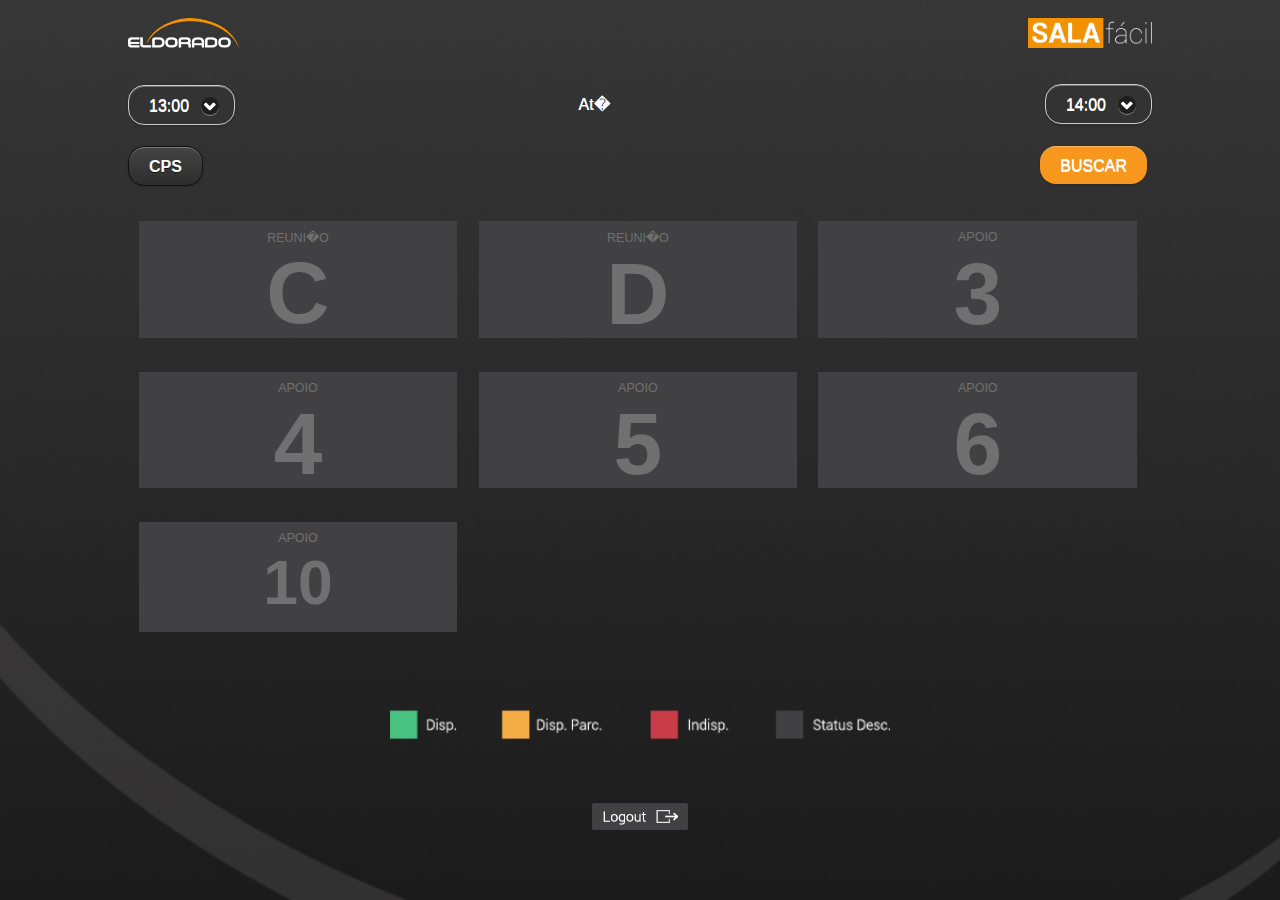
==== src/client/GetARoom.html @ a233a3a5 "initial commit" ====
<!DOCTYPE html> 
<html> 
	<head>
	
	<title>Sala Facil</title> 
	<script src="cordova-2.9.0.js"></script>

	<link rel="stylesheet"  href="css/jquery.mobile-1.3.2.min.css" />

	<link rel="stylesheet"  href="css/app.css" />

    <script src="js/jquery-1.9.1.min.js"></script>
    <script src="js/jquery.mobile-1.3.2.js"></script>

    <script src="js/app.js"></script>
	
    <meta http-equiv="Access-Control-Allow-Origin" content="*">
</head> 

<body> 
    <div class="ui-loader-background"></div>
    <div id="cidade"></div>
    <div id="horaIni"></div>
    <div id="horaFim"></div>

	<!-- BUSCAR SALAS -->

    <div data-role="page" id="SalasCampinas" class="type-interior">
	
	<div class="header">
		<br>
        <div>
            <img src="css/images/eldorado.png" alt="Eldorado"
            style="text-align:left;float:left;height:30px;">
            <img class="escritoSalaFacil" src="css/images/salafacil.png" alt="Eldorado"
            style="text-align:right;float:right;height:30px;">
        </div>
    
        <div class="clear"></div>
		<br>
		<br>
		
	<div>	
	
	<div class="ui-grid-e">

        <div id="boxHorarioInicio" class="ui-block-a">
            <div data-role="fieldcontain">
                <div class="left">
                    <select name="select-choice-1" id="HorarioInicioCPS"> 
<option value="08:00">08:00</option><option value="08:15">08:15</option><option value="08:30">08:30</option><option value="08:45">08:45</option>
<option value="09:00">09:00</option><option value="09:15">09:15</option><option value="09:30">09:30</option><option value="09:45">09:45</option>
<option value="10:00">10:00</option><option value="10:15">10:15</option><option value="10:30">10:30</option><option value="10:45">10:45</option>
<option value="11:00">11:00</option><option value="11:15">11:15</option><option value="11:30">11:30</option><option value="11:45">11:45</option>
<option value="12:00">12:00</option><option value="12:15">12:15</option><option value="12:30">12:30</option><option value="12:45">12:45</option>
<option value="13:00">13:00</option><option value="13:15">13:15</option><option value="13:30">13:30</option><option value="13:45">13:45</option>
<option value="14:00">14:00</option><option value="14:15">14:15</option><option value="14:30">14:30</option><option value="14:45">14:45</option>
<option value="15:00">15:00</option><option value="15:15">15:15</option><option value="15:30">15:30</option><option value="15:45">15:45</option>
<option value="16:00">16:00</option><option value="16:15">16:15</option><option value="16:30">16:30</option><option value="16:45">16:45</option>
<option value="17:00">17:00</option><option value="17:15">17:15</option><option value="17:30">17:30</option><option value="17:45">17:45</option>
<option value="18:00">18:00</option><option value="18:15">18:15</option><option value="18:30">18:30</option><option value="18:45">18:45</option>
                    </select>                    
                </div>
            </div>
        </div>

        <div id="boxHorarioFinal" class="ui-block-b">
            <div data-role="fieldcontain">
                <div class="label-time"> 
                    <span>At� </span>
                </div>
                <div class="right">
                    <select name="select-choice-1" id="HorarioFinalCPS"> 
<option value="08:00">08:00</option><option value="08:15">08:15</option><option value="08:30">08:30</option><option value="08:45">08:45</option>
<option value="09:00">09:00</option><option value="09:15">09:15</option><option value="09:30">09:30</option><option value="09:45">09:45</option>
<option value="10:00">10:00</option><option value="10:15">10:15</option><option value="10:30">10:30</option><option value="10:45">10:45</option>
<option value="11:00">11:00</option><option value="11:15">11:15</option><option value="11:30">11:30</option><option value="11:45">11:45</option>
<option value="12:00">12:00</option><option value="12:15">12:15</option><option value="12:30">12:30</option><option value="12:45">12:45</option>
<option value="13:00">13:00</option><option value="13:15">13:15</option><option value="13:30">13:30</option><option value="13:45">13:45</option>
<option value="14:00">14:00</option><option value="14:15">14:15</option><option value="14:30">14:30</option><option value="14:45">14:45</option>
<option value="15:00">15:00</option><option value="15:15">15:15</option><option value="15:30">15:30</option><option value="15:45">15:45</option>
<option value="16:00">16:00</option><option value="16:15">16:15</option><option value="16:30">16:30</option><option value="16:45">16:45</option>
<option value="17:00">17:00</option><option value="17:15">17:15</option><option value="17:30">17:30</option><option value="17:45">17:45</option>
<option value="18:00">18:00</option><option value="18:15">18:15</option><option value="18:30">18:30</option><option value="18:45">18:45</option>
<option value="19:00">19:00</option><option value="19:15">19:15</option><option value="19:30">19:30</option><option value="19:45">19:45</option>
                    </select>                    
                </div>
            </div>
        </div>
        <div class="clear"></div>
        <br>
       
        <div class="ui-block-a">
            <div data-role="popup" id="popupMenuCPS" data-theme="a" data-position-to="window">
                    <ul data-role="listview" data-inset="true" style="min-width:210px;" data-theme="c">
                    <li data-role="divider" data-theme="a">Unidade</li>
                    <li><a href="#SalasCampinas" onclick="fechaCidades(this)">CPS</a></li>
                    <li><a href="#SalasBrasilia" onclick="fechaCidades(this)">BSB</a></li>
                    <li><a href="#SalasPortoAlegre" onclick="fechaCidades(this)">POA</a></li>
                </ul>
            </div>
            <div class="left boxCidade medium-button submit-button">
                <a id="boxCidadeCPS" href="#popupMenuCPS" data-theme="a" data-rel="popup" data-role="button" data-inline="true">CPS</a>
            </div>
        </div>
        
        <div class="ui-block-b">
            <div class="medium-button submit-button right">
                <button class="procurar" onclick="solicitaEstados()">BUSCAR</button>
            </div>
        </div>
        <div class="clear"></div>

    </div><!-- /grid-e -->

    <div class="clear"></div>
    <br>
		
    </div>
    </div>

			<div id="gradeCampinas" class="ui-grid-b">
                <div class="ui-block-a">
                    <div id="salaReuniaoC"  class="ui-bar ui-bar-e inativa">
                        <span class="espec">REUNI�O</span>
                        <div class="clear"></div>
                        <span class="letra">C</span>
                        <div id="estadosalaReuniaoC"></div>
                    </div>
                </div>
                <div class="ui-block-b">
                    <div id="salaReuniaoD"  class="ui-bar ui-bar-e inativa">
                        <span class="sala"><span class="espec">REUNI�O</span><br> <span class="letra">D</span></span>
                        <div id="estadosalaReuniaoD"></div>
                    </div>
                </div>
                <div class="ui-block-c">
                    <div id="salaApoio03"  class="ui-bar ui-bar-e inativa">
                        <span class="sala"><span class="espec">APOIO</span><br> <span class="letra">3</span></span>
                        <div id="estadosalaApoio03"></div>
                    </div>
                </div>
                <div class="ui-block-a">
                    <div id="salaApoio04" class="ui-bar ui-bar-e inativa" >
                        <span class="sala"><span class="espec">APOIO</span><br> <span class="letra">4</span></span>
                        <div id="estadosalaApoio04"></div>
                    </div>
                </div>
                <div class="ui-block-b">
                    <div id="salaApoio05" class="ui-bar ui-bar-e inativa" >
                        <span class="sala"><span class="espec">APOIO</span><br> <span class="letra">5</span></span>
                        <div id="estadosalaApoio05"></div>
                    </div>
                </div>
                <div class="ui-block-c">
                    <div id="salaApoio06" class="ui-bar ui-bar-e inativa" >
                        <span class="sala"><span class="espec">APOIO</span><br> <span class="letra">6</span></span>
                        <div id="estadosalaApoio06"></div>
                    </div>
                </div>
                <div class="ui-block-a">
                    <div id="salaApoio10" class="ui-bar ui-bar-e inativa"
                        style="height:110px">
                        <span class="sala"><span class="espec">APOIO</span><br>
                            <span class="letramenor">10</span></span>
                        <div class="clear"></div>
                        <div id="estadosalaApoio10"></div>
                    </div>
                </div>
            </div> <!-- div.gradecampinas -->
            <br>
            <br>
            <br>
            <div class="footer">
                <img src="css/images/status.png" alt="status"
                style="text-align:center;float:center;height: 100%;width: 100%;max-height: 50px;max-width: 500px;">
                <br>
                <br>
                <br>
                <br>
                <img class="sair"src="css/images/logout.png" alt="status"
                style="text-align:center;float:center;">
                <br>
            </div>
	</div>
	
	
	<div data-role="page" id="SalasBrasilia" class="type-interior">

	<div class="header">
		<br>
        <div>
            <img src="css/images/eldorado.png" alt="Eldorado"
            style="text-align:left;float:left;height:30px;">
            <img class="escritoSalaFacil" src="css/images/salafacil.png" alt="Eldorado"
            style="text-align:right;float:right;height:30px;">
        </div>
    
        <div class="clear"></div>
		
		<br>
		<br>

	<div>	
	
	<div class="ui-grid-e">
    
        <div id="boxHorarioInicio" class="ui-block-a">
            <div data-role="fieldcontain">
                <div class="left">
                    <select name="select-choice-1" id="HorarioInicioBSB"> 
<option value="08:00">08:00</option><option value="08:15">08:15</option><option value="08:30">08:30</option><option value="08:45">08:45</option>
<option value="09:00">09:00</option><option value="09:15">09:15</option><option value="09:30">09:30</option><option value="09:45">09:45</option>
<option value="10:00">10:00</option><option value="10:15">10:15</option><option value="10:30">10:30</option><option value="10:45">10:45</option>
<option value="11:00">11:00</option><option value="11:15">11:15</option><option value="11:30">11:30</option><option value="11:45">11:45</option>
<option value="12:00">12:00</option><option value="12:15">12:15</option><option value="12:30">12:30</option><option value="12:45">12:45</option>
<option value="13:00">13:00</option><option value="13:15">13:15</option><option value="13:30">13:30</option><option value="13:45">13:45</option>
<option value="14:00">14:00</option><option value="14:15">14:15</option><option value="14:30">14:30</option><option value="14:45">14:45</option>
<option value="15:00">15:00</option><option value="15:15">15:15</option><option value="15:30">15:30</option><option value="15:45">15:45</option>
<option value="16:00">16:00</option><option value="16:15">16:15</option><option value="16:30">16:30</option><option value="16:45">16:45</option>
<option value="17:00">17:00</option><option value="17:15">17:15</option><option value="17:30">17:30</option><option value="17:45">17:45</option>
<option value="18:00">18:00</option><option value="18:15">18:15</option><option value="18:30">18:30</option><option value="18:45">18:45</option>
                    </select>                    
                </div>
            </div>
        </div>
        <div id="boxHorarioFinal" class="ui-block-b">
            <div data-role="fieldcontain">
                <div class="label-time" > 
                    <span>At�</span>
                </div>
                <div class="right">
                    <select name="select-choice-1" id="HorarioFinalBSB"> 
<option value="08:00">08:00</option><option value="08:15">08:15</option><option value="08:30">08:30</option><option value="08:45">08:45</option>
<option value="09:00">09:00</option><option value="09:15">09:15</option><option value="09:30">09:30</option><option value="09:45">09:45</option>
<option value="10:00">10:00</option><option value="10:15">10:15</option><option value="10:30">10:30</option><option value="10:45">10:45</option>
<option value="11:00">11:00</option><option value="11:15">11:15</option><option value="11:30">11:30</option><option value="11:45">11:45</option>
<option value="12:00">12:00</option><option value="12:15">12:15</option><option value="12:30">12:30</option><option value="12:45">12:45</option>
<option value="13:00">13:00</option><option value="13:15">13:15</option><option value="13:30">13:30</option><option value="13:45">13:45</option>
<option value="14:00">14:00</option><option value="14:15">14:15</option><option value="14:30">14:30</option><option value="14:45">14:45</option>
<option value="15:00">15:00</option><option value="15:15">15:15</option><option value="15:30">15:30</option><option value="15:45">15:45</option>
<option value="16:00">16:00</option><option value="16:15">16:15</option><option value="16:30">16:30</option><option value="16:45">16:45</option>
<option value="17:00">17:00</option><option value="17:15">17:15</option><option value="17:30">17:30</option><option value="17:45">17:45</option>
<option value="18:00">18:00</option><option value="18:15">18:15</option><option value="18:30">18:30</option><option value="18:45">18:45</option>
<option value="19:00">19:00</option><option value="19:15">19:15</option><option value="19:30">19:30</option><option value="19:45">19:45</option>
                    </select>                    
                </div>
            </div>
        </div>

        <div class="clear"></div>
        <br>
       
        <div class="ui-block-a">
            <div data-role="popup" id="popupMenuBSB" data-theme="a" data-position-to="window">
                    <ul data-role="listview" data-inset="true" style="min-width:210px;" data-theme="c">
                    <li data-role="divider" data-theme="a">Unidade</li>
                    <li><a href="#SalasCampinas" onclick="fechaCidades(this)">CPS</a></li>
                    <li><a href="#SalasBrasilia" onclick="fechaCidades(this)">BSB</a></li>
                    <li><a href="#SalasPortoAlegre" onclick="fechaCidades(this)">POA</a></li>
                </ul>
            </div>
            <div class="left boxCidade medium-button submit-button">
                <a id="boxCidadeBSB" href="#popupMenuBSB" data-theme="a"
                    data-rel="popup" data-role="button" data-inline="true">BSB</a>
            </div>
        </div>
        
        <div class="ui-block-b">
            <div class="medium-button submit-button right">
                <button class="procurar" onclick="solicitaEstados()">BUSCAR</button>
            </div>
        </div>
        <div class="clear"></div>
	
    </div><!-- /grid-e -->

    <div class="clear"></div>
    <br>
		
    </div>
    </div>

		<br>

            <div class="clear"></div>
			
			<div id="gradeBrasilia" class="ui-grid-b">
			
			<div class="ui-block-a"><div id="salaReuniaoA.BSB"class="ui-bar ui-bar-e inativa">
				<span class="sala"><span class="espec">REUNI�O</span><br> <span class="letra">A</span></span>
					<div id="estadosalaReuniaoA.BSB"></div></div></div>
			
			<div class="ui-block-b"><div id="salaReuniaoB.BSB"class="ui-bar ui-bar-e inativa">
				<span class="sala"><span class="espec">REUNI�O</span><br> <span class="letra">B</span></span>
					<div id="estadosalaReuniaoB.BSB"></div></div></div>
			
			<div class="ui-block-c"><div id="salaReuniaoC.BSB"class="ui-bar ui-bar-e inativa">
				<span class="sala"><span class="espec">REUNI�O</span><br> <span class="letra">C</span></span>
					<div id="estadosalaReuniaoC.BSB"></div></div></div>
			
			<div class="ui-block-a"><div id="salaReuniaoD.BSB"class="ui-bar ui-bar-e inativa">
				<span class="sala"><span class="espec">REUNI�O</span><br> <span class="letra">D</span></span>
					<div id="estadosalaReuniaoD.BSB"></div></div></div>	
			
			<div class="ui-block-b"><div id="salaApoio01BSB"class="ui-bar ui-bar-e inativa">
				<span class="sala"><span class="espec">APOIO</span><br> <span class="letra">1</span></span>
					<div id="estadosalaApoio01BSB"></div></div></div>
			
			<div class="ui-block-c"><div id="salaApoio02BSB"class="ui-bar ui-bar-e inativa">
				<span class="sala"><span class="espec">APOIO</span><br> <span class="letra">2</span></span>
					<div id="estadosalaApoio02BSB"></div></div></div>
			
			<div class="ui-block-a"><div id="salaApoio03BSB"class="ui-bar ui-bar-e inativa">
				<span class="sala"><span class="espec">APOIO</span><br> <span class="letra">3</span></span>
					<div id="estadosalaApoio03BSB"></div></div></div>
			
			<div class="ui-block-b"><div id="salaApoio04BSB"class="ui-bar ui-bar-e inativa">
				<span class="sala"><span class="espec">APOIO</span><br> <span class="letra">4</span></span>
					<div id="estadosalaApoio04BSB"></div></div></div>
			
			<div class="ui-block-c"><div id="salaApoio05BSB"class="ui-bar ui-bar-e inativa">
				<span class="sala"><span class="espec">APOIO</span><br> <span class="letra">5</span></span>
					<div id="estadosalaApoio05BSB"></div></div></div>
			
			<div class="ui-block-a"><div id="salaApoio06BSB"class="ui-bar ui-bar-e inativa">
				<span class="sala"><span class="espec">APOIO</span><br> <span class="letra">6</span></span>
					<div id="estadosalaApoio06BSB"></div></div></div>
			
			<div class="ui-block-b"><div id="salaApoio07BSB"class="ui-bar ui-bar-e inativa">
				<span class="sala"><span class="espec">APOIO</span><br> <span class="letra">7</span></span>
					<div id="estadosalaApoio07BSB"></div></div></div>
	
        </div> <!-- div.gradebsb -->
            <br>
            <br>
            <br>
            <div class="footer">
                <img src="css/images/status.png" alt="status"
                style="text-align:center;float:center;height: 100%;width: 100%;max-height: 50px;max-width: 500px;">
                <br>
                <br>
                <br>
                <br>
                <img class="sair"src="css/images/logout.png" alt="status"
                style="text-align:center;float:center;">
                <br>
            </div>

	</div>



    <div data-role="page" id="SalasPortoAlegre" class="type-interior">

	<div class="header">
		<br>
        <div>
            <img src="css/images/eldorado.png" alt="Eldorado"
            style="text-align:left;float:left;height:30px;">
            <img class="escritoSalaFacil" src="css/images/salafacil.png" alt="Eldorado"
            style="text-align:right;float:right;height:30px;">
        </div>
    
        <div class="clear"></div>
		
		<br>
		<br>

	<div>	
	
	<div class="ui-grid-e">

        <div id="boxHorarioInicio" class="ui-block-a">
            <div data-role="fieldcontain">
                <div class="left">
                    <select name="select-choice-1" id="HorarioInicioPOA"> 
<option value="08:00">08:00</option><option value="08:15">08:15</option><option value="08:30">08:30</option><option value="08:45">08:45</option>
<option value="09:00">09:00</option><option value="09:15">09:15</option><option value="09:30">09:30</option><option value="09:45">09:45</option>
<option value="10:00">10:00</option><option value="10:15">10:15</option><option value="10:30">10:30</option><option value="10:45">10:45</option>
<option value="11:00">11:00</option><option value="11:15">11:15</option><option value="11:30">11:30</option><option value="11:45">11:45</option>
<option value="12:00">12:00</option><option value="12:15">12:15</option><option value="12:30">12:30</option><option value="12:45">12:45</option>
<option value="13:00">13:00</option><option value="13:15">13:15</option><option value="13:30">13:30</option><option value="13:45">13:45</option>
<option value="14:00">14:00</option><option value="14:15">14:15</option><option value="14:30">14:30</option><option value="14:45">14:45</option>
<option value="15:00">15:00</option><option value="15:15">15:15</option><option value="15:30">15:30</option><option value="15:45">15:45</option>
<option value="16:00">16:00</option><option value="16:15">16:15</option><option value="16:30">16:30</option><option value="16:45">16:45</option>
<option value="17:00">17:00</option><option value="17:15">17:15</option><option value="17:30">17:30</option><option value="17:45">17:45</option>
<option value="18:00">18:00</option><option value="18:15">18:15</option><option value="18:30">18:30</option><option value="18:45">18:45</option>
                    </select>                    
                </div>
            </div>
        </div>
        <div id="boxHorarioFinal" class="ui-block-b">
            <div data-role="fieldcontain">
                <div class="label-time"> 
                    <span>At�</span>
                </div>
                <div class="right">
                    <select name="select-choice-1" id="HorarioFinalPOA"> 
<option value="08:00">08:00</option><option value="08:15">08:15</option><option value="08:30">08:30</option><option value="08:45">08:45</option>
<option value="09:00">09:00</option><option value="09:15">09:15</option><option value="09:30">09:30</option><option value="09:45">09:45</option>
<option value="10:00">10:00</option><option value="10:15">10:15</option><option value="10:30">10:30</option><option value="10:45">10:45</option>
<option value="11:00">11:00</option><option value="11:15">11:15</option><option value="11:30">11:30</option><option value="11:45">11:45</option>
<option value="12:00">12:00</option><option value="12:15">12:15</option><option value="12:30">12:30</option><option value="12:45">12:45</option>
<option value="13:00">13:00</option><option value="13:15">13:15</option><option value="13:30">13:30</option><option value="13:45">13:45</option>
<option value="14:00">14:00</option><option value="14:15">14:15</option><option value="14:30">14:30</option><option value="14:45">14:45</option>
<option value="15:00">15:00</option><option value="15:15">15:15</option><option value="15:30">15:30</option><option value="15:45">15:45</option>
<option value="16:00">16:00</option><option value="16:15">16:15</option><option value="16:30">16:30</option><option value="16:45">16:45</option>
<option value="17:00">17:00</option><option value="17:15">17:15</option><option value="17:30">17:30</option><option value="17:45">17:45</option>
<option value="18:00">18:00</option><option value="18:15">18:15</option><option value="18:30">18:30</option><option value="18:45">18:45</option>
<option value="19:00">19:00</option><option value="19:15">19:15</option><option value="19:30">19:30</option><option value="19:45">19:45</option>
                    </select>                    
                </div>
            </div>
        </div>

        <div class="clear"></div>
        <br>
       
        <div class="ui-block-a">
            <div data-role="popup" id="popupMenuPOA" data-theme="a" data-position-to="window">
                    <ul data-role="listview" data-inset="true" style="min-width:210px;" data-theme="c">
                    <li data-role="divider" data-theme="a">Unidade</li>
                    <li><a href="#SalasCampinas" onclick="fechaCidades(this)">CPS</a></li>
                    <li><a href="#SalasBrasilia" onclick="fechaCidades(this)">BSB</a></li>
                    <li><a href="#SalasPortoAlegre" onclick="fechaCidades(this)">POA</a></li>
                </ul>
            </div>
            <div class="left boxCidade medium-button submit-button">
                <a id="boxCidadePOA" href="#popupMenuPOA" data-theme="a"
                    data-rel="popup" data-role="button" data-inline="true">POA</a>
            </div>
        </div>
        
        <div class="ui-block-b">
            <div class="medium-button submit-button right">
                <button class="procurar" onclick="solicitaEstados()">BUSCAR</button>
            </div>
        </div>
        <div class="clear"></div>
	
    </div><!-- /grid-e -->

    <div class="clear"></div>
    <br>
		
    </div>
    </div>

		<br>
            <div class="clear"></div>
			
        <div id="gradePortoAlegre" class="ui-grid-b">
			
			<div class="ui-block-a"><div id="salaReuniaoA.POA"class="ui-bar ui-bar-e inativa">
			<span class="sala"><span class="espec">REUNI�O</span><br> <span class="letra">A</span></span>
			<div id="estadosalaReuniaoA.POA"></div></div></div>
			
			<div class="ui-block-b"><div id="salaReuniaoB.POA"class="ui-bar ui-bar-e inativa">
			<span class="sala"><span class="espec">REUNI�O</span><br> <span class="letra">B</span></span>
			<div id="estadosalaReuniaoB.POA"></div></div></div>
			
			<div class="ui-block-c"><div id="salaReuniaoC.POA"class="ui-bar ui-bar-e inativa">
			<span class="sala"><span class="espec">REUNI�O</span><br> <span class="letra">C</span></span>
			<div id="estadosalaReuniaoC.POA"></div></div></div>
			
			<div class="ui-block-a"><div id="salaReuniaoD.POA"class="ui-bar ui-bar-e inativa">
			<span class="sala"><span class="espec">REUNI�O</span><br> <span class="letra">D</span></span>
			<div id="estadosalaReuniaoD.POA"></div></div></div>

        </div> <!-- div.gradePOA -->
            <br>
            <br>
            <br>
            <div class="footer">
                <img src="css/images/status.png" alt="status"
                style="text-align:center;float:center;height: 100%;width: 100%;max-height: 50px;max-width: 500px;">
                <br>
                <br>
                <br>
                <br>
                <img class="sair"src="css/images/logout.png" alt="status"
                style="text-align:center;float:center;">
                <br>
            </div>

	</div>

	<!-- P�GINA CONFIRMA��O DE RESERVA -->	
    <div data-role="page" id="reservou" class="type-interior">

		<div data-role="header" data-theme="a">
			<h3> Sucesso </h3>
		</div><!-- /header -->
			
		<br>
		<br>
		
        <ul data-role="button" >
		
		<br>
		<br>
		
			<a href="#" id="reservaSala" data-role="button" type="v" data-theme="a"
                data-icon="check" data-iconpos="bottom"
                onclick="reloadStatus()">Sala Reservada com sucesso! </a>	
        </ul>
    </div>	
	
	
	<!-- P�GINA PROIBINDO RESERVA -->	
    <div data-role="page" id="nreservou" class="type-interior">

		<div data-role="header" data-theme="a">
			<h3>Ocupada</h3>
		</div><!-- /header -->
			
		<br>
		<br>
		
        <ul data-role="button" >
		
		<br>
		<br>
		
        <a href="#" data-role="button" type="v" data-theme="a" 
            data-icon="delete" data-iconpos="bottom"
            onclick="reloadStatus()">Esta sala n�o pode ser reservada!</a>	
        </ul>
    </div>	
	
</body>
</html>
---- src/client/css/app.css ----
/*
Copyright (c) 2013, Colaboradores do INSTITUTO DE PESQUISAS ELDORADO
All rights reserved.

Redistribution and use in source and binary forms, with or without modification, are permitted provided 
that the following conditions are met:

1. Redistributions of source code must retain the above copyright notice, this list of conditions and the 
following disclaimer.

2. Redistributions in binary form must reproduce the above copyright notice, this list of conditions and the 
following disclaimer in the documentation and/or other materials provided with the distribution.

3. Neither the name of the INSTITUTO DE PESQUISAS ELDORADO nor the names of its contributors may be used to endorse or promote 
products derived from this software without specific prior written permission.

THIS SOFTWARE IS PROVIDED BY THE COPYRIGHT HOLDERS AND CONTRIBUTORS "AS IS" AND ANY EXPRESS OR IMPLIED WARRANTIES, 
INCLUDING, BUT NOT LIMITED TO, THE IMPLIED WARRANTIES OF MERCHANTABILITY AND FITNESS FOR A PARTICULAR PURPOSE ARE 
DISCLAIMED. IN NO EVENT SHALL THE COPYRIGHT HOLDER OR CONTRIBUTORS BE LIABLE FOR ANY DIRECT, INDIRECT, INCIDENTAL, 
SPECIAL, EXEMPLARY, OR CONSEQUENTIAL DAMAGES (INCLUDING, BUT NOT LIMITED TO, PROCUREMENT OF SUBSTITUTE GOODS OR 
SERVICES; LOSS OF USE, DATA, OR PROFITS; OR BUSINESS INTERRUPTION) HOWEVER CAUSED AND ON ANY THEORY OF LIABILITY, 
WHETHER IN CONTRACT, STRICT LIABILITY, OR TORT (INCLUDING NEGLIGENCE OR OTHERWISE) ARISING IN ANY WAY OUT OF THE 
USE OF THIS SOFTWARE, EVEN IF ADVISED OF THE POSSIBILITY OF SUCH DAMAGE.
*/ 

body {
	text-align: center;
	width: 100%; }

.clear { clear: both; }

#SalasCampinas {  }

.procurar { }

#container {
	position: absolute;
	width: 100%;
	height: 100%; }

.ui-icon-datebox { background-position: 99% 8px!important; }

.espec {
	font-size: 50%;
	vertical-align: middle;
	text-align: center;
	font-weight: normal;
    text-shadow: none;
}

.letramenor { font-size: 250%; }

.letra { font-size: 350%; }

.letra, .letramenor {
	vertical-align: middle;
	text-align: center;
	font-weight: bold;
    text-shadow: none;
	line-height: 100%; }

.livre { background: #48C181; }

.parcial { background: #F5AE47; }

.ocupada { background: #C83D47; }

.inativa { background: #414042; 
    color: #707070;}

.sala {  }

.sair { font-size: 100%; }

.escritoSalaFacil {
	text-align: right;
	float: right;
	line-height: 30px;
	vertical-align: bottom; }

.escritoSalas {
    line-height: 41px;
    margin-top: auto;
    margin-bottom: auto;
    padding-top: 1px;
    float: left;
	display: block;
	text-align: left;
	font-size: 100%;
	font-weight: 500;
    margin-left: 11%; }

.center {
	margin: auto;
	text-align: center; }

.left { float: left; }

.right { float: right; }

.formlogin-input { width: 60%; }
.formlogin-submit { width: 60%; }

.submit-button { 
}

    .submit-button div, .formlogin-submit div{
		background: #F8971D; 
		color: white;
        border: none;
    }
	.submit-button div.ui-btn-hover-c a.ui-link-inherit, .submit-button div.ui-btn-hover-c:hover ,
	.formlogin-submit div.ui-btn-hover-c a.ui-link-inherit, .formlogin-submit div.ui-btn-hover-c:hover {
		background: #F8971D; 
		color: white;
        border: none;
		font-weight: normal; }

.ui-loader-background {
	width: 100%;
	height: 100%;
	top: 0;
	margin: 0;
	background: rgba(0, 0, 0, 0.6);
	display: none;
	position: fixed;
	z-index: 100; }

.ui-loading .ui-loader-background { display: block; }

.ui-bar-e {
	text-shadow: 0 1px 0 #FFF;
	border: none;
	text-align: center; /*1px solid #000000;*/
	margin: 2% auto;
	width: 100%;
	padding: 0; }

.ui-bar {
	text-shadow: 0 1px 0 #FFF;
	font-size: 25px;
	text-align: center;
	margin: 2% auto;
	width: 100%;
	padding: 0; }

.ui-btn-up-c {
	/*border: 1px solid black; */
}

.ui-header-fixed {
	top: 18px;
	padding-top: 1px; }

.footer {
	margin-left: 3%;
	margin-right: 3%; }

.ui-grid-a, .ui-grid-b, .ui-grid-c, .ui-grid-d {  }

.ui-grid-b .ui-block-a, .ui-grid-b .ui-block-b, .ui-grid-b .ui-block-c {
	margin: 1%;
	width: 30%;
	height: 15%; }

#gradeCampinas, #gradeBrasilia, #gradePortoAlegre {
	margin-left: 10%;
	margin-right: 10%;
	width: 83%; }

.ui-btn-up-c {
	font-weight: 500;
	color: #FFF; }

#boxHorarioInicio {
    padding-top: 1px;
	color: white; }

#boxHorarioInicio .ui-btn-up-c ,
#boxHorarioFinal .ui-btn-up-c {
    background: #333;
    color: white;
};

#boxHorarioFinal {
	margin-left: 0; 
    padding-top: 1px;
	color: white; }

.boxCidade {
	margin-left: 0;
}

#boxCidadeCPS, #boxCidadeBSB, #boxCidadePOA {
	/*width: 100%;*/
	margin-left:  0;
	margin-right: 0;
	color: white; }

#HorarioInicioCPS, #HorarioInicioBSB, #HorarioInicioPOA, 
        #HorarioFinalCPS, #HorarioFinalBSB, #HorarioFinalPOA {
    padding: 0 30px;
	height: 41px;
    line-height: 41px;
	text-align: left;
	float: left; }

#boxHorarioInicio div.ui-br ,
#boxHorarioFinal div.ui-br {
    padding: 0;
}

.label-time {
    height: 41px;
    line-height: 41px;
    margin: auto;
    vertical-align: middle;
    float: left;
}

.header {
	margin-left: 10%;
	margin-right: 10%; }

/* .ui-grid-e>:nth-child(n) { width: 25%; } */

.ui-body-c, .ui-overlay-c {
	border: 1px solid #aaa;
	color: #FFFFFF;
	background: url(background.jpg) no-repeat center;
	background-size: 100%;
	-webkit-background-size: cover;
	-moz-background-size: cover;
	background-size: cover;
	text-shadow: 0 0px 0 #fff; }

.ui-btn-hover-c, .ui-btn-up-c {
	background: white;
    color: black;
 }

.ui-btn-hover-c a {
	background: white;
	color: black;
	font-weight: normal; }

	.ui-btn-hover-c a.ui-link-inherit, .ui-btn-hover-c:hover {
/*		
		background: #F8971D; 
*/		
        background: white;
		color: black;
		font-weight: normal; }

.ui-field-contain, .ui-mobile fieldset.ui-field-contain, .ui-btn {
    margin: 0 auto;
}

input {
    -webkit-user-select: auto !important;
}

.ui-grid-e .ui-block-a {
    width: 44%;
}

.ui-grid-e .ui-block-b {
    width: 56%;
}

.ui-btn-icon-left .ui-btn-inner {
} 

.ui-field-contain .ui-select {
    width: 100%;
}
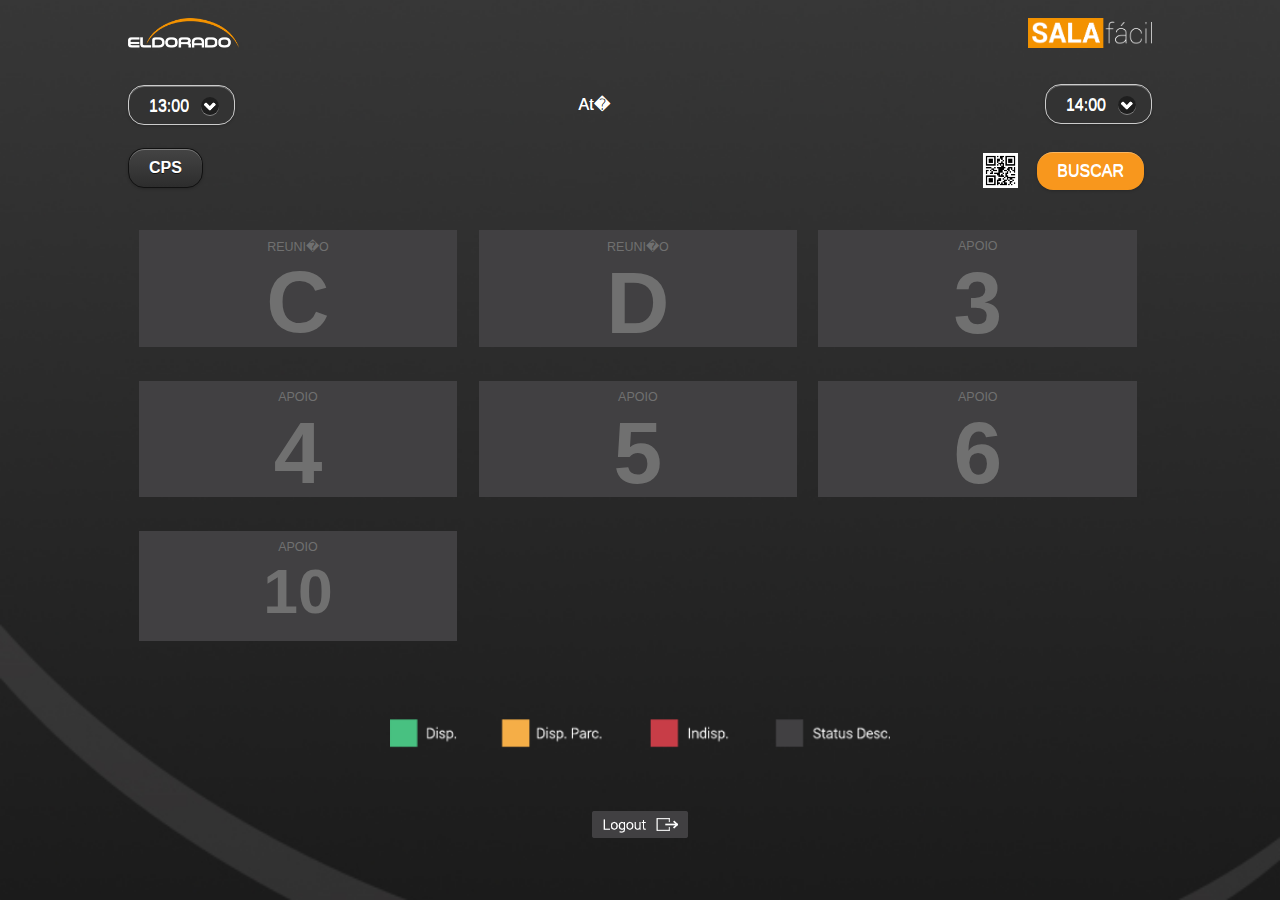
==== commit 0669dcd8: "Merge pull request #5 from g-pb/master" ====
--- a/src/client/GetARoom.html
+++ b/src/client/GetARoom.html
@@ -3,7 +3,7 @@
 	<head>
 	
 	<title>Sala Facil</title> 
-	<script src="cordova-2.9.0.js"></script>
+	<script src="cordova.js"></script>
 
 	<link rel="stylesheet"  href="css/jquery.mobile-1.3.2.min.css" />
 
@@ -90,7 +90,7 @@
         <div class="clear"></div>
         <br>
        
-        <div class="ui-block-a">
+        <div class="ui-block-a" style="padding-top: 1.5px">
             <div data-role="popup" id="popupMenuCPS" data-theme="a" data-position-to="window">
                     <ul data-role="listview" data-inset="true" style="min-width:210px;" data-theme="c">
                     <li data-role="divider" data-theme="a">Unidade</li>
@@ -106,7 +106,17 @@
         
         <div class="ui-block-b">
             <div class="medium-button submit-button right">
-                <button class="procurar" onclick="solicitaEstados()">BUSCAR</button>
+				<table>
+					<tr>
+						<td>
+							<!-- QR code button -->
+							<img src="css/images/qrcode.png" onclick="solicitarQrCode()" style="height: 35px; padding-top: 4px; padding-right: 10px;"/>
+						</td>
+						<td>
+							<button class="procurar" onclick="solicitaEstados()">BUSCAR</button>
+						</td>
+					</tr>
+				</table>
             </div>
         </div>
         <div class="clear"></div>
@@ -529,6 +539,35 @@
         </ul>
     </div>	
 	
+    <!-- CONFIRMA��O DA RESERVA DE SALA -->
+    <div data-role="page" id="confirma_qr_code" class="type-interior">
+		<div data-role="header">
+            <h3>Confirma��o</h3>
+		</div>
+		<br>
+		<br>
+
+		<div id="salaQrCode" class="ui-bar ui-bar-e inativa">
+			<span id="descQrCode" class="espec"></span>
+			<div class="clear"></div>
+			<span id="letraQrCode" class="letra"></span>
+		</div>
+
+		<br>
+		<br>
+
+		<div id="sala_nao_disponivel">
+			<h3>Sala n�o dispon�vel</h3>
+			<br>
+			<a href="GetARoom.html" style="background: #F8971D; color: white; border: none;" data-role="button" data-icon="check" >OK</a>
+		</div>
+
+		<div id="opcoes_confirmacao">
+			<a href="GetARoom.html" style="background: #F8971D; color: white; border: none;" data-role="button" data-icon="delete" >Cancelar</a>
+			<br>
+			<a href="#" style="background: #F8971D; color: white; border: none;" data-role="button" data-icon="check" onclick="agendaViaQrCode()" >OK</a>
+		</div>
+    </div>
 </body>
 </html>
 
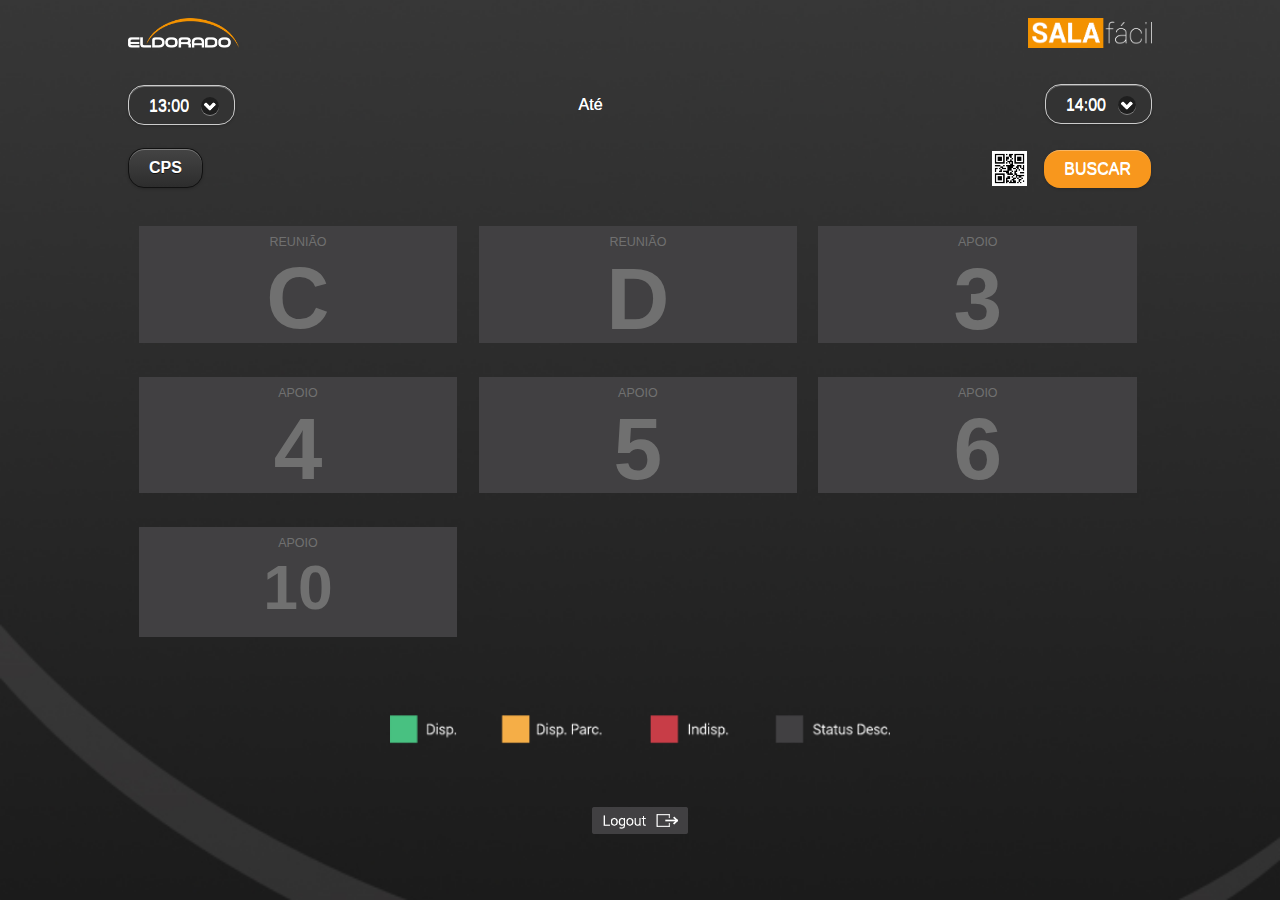
==== commit 858d751a: "Merge pull request #6 from g-pb/master" ====
--- a/src/client/GetARoom.html
+++ b/src/client/GetARoom.html
@@ -67,7 +67,7 @@
         <div id="boxHorarioFinal" class="ui-block-b">
             <div data-role="fieldcontain">
                 <div class="label-time"> 
-                    <span>At� </span>
+                    <span>At&eacute;</span>
                 </div>
                 <div class="right">
                     <select name="select-choice-1" id="HorarioFinalCPS"> 
@@ -104,20 +104,18 @@
             </div>
         </div>
         
-        <div class="ui-block-b">
-            <div class="medium-button submit-button right">
-				<table>
-					<tr>
-						<td>
-							<!-- QR code button -->
-							<img src="css/images/qrcode.png" onclick="solicitarQrCode()" style="height: 35px; padding-top: 4px; padding-right: 10px;"/>
-						</td>
-						<td>
-							<button class="procurar" onclick="solicitaEstados()">BUSCAR</button>
-						</td>
-					</tr>
-				</table>
-            </div>
+        <div class="ui-block-b">            
+			<table style="float:right; border-spacing:0px;">
+				<tr>
+					<td>
+						<!-- QR code button -->
+						<img src="css/images/qrcode.png" onclick="solicitarQrCode()" style="height: 35px; padding-top: 4px; padding-right: 10px;"/>
+					</td>
+					<td>
+						<a onclick="solicitaEstados()" style="background: #F8971D; color: white; border: none; margin-right: 0px;" data-role="button">BUSCAR</a>
+					</td>
+				</tr>
+			</table>            
         </div>
         <div class="clear"></div>
 
@@ -132,7 +130,7 @@
 			<div id="gradeCampinas" class="ui-grid-b">
                 <div class="ui-block-a">
                     <div id="salaReuniaoC"  class="ui-bar ui-bar-e inativa">
-                        <span class="espec">REUNI�O</span>
+                        <span class="espec">REUNI&Atilde;O</span>
                         <div class="clear"></div>
                         <span class="letra">C</span>
                         <div id="estadosalaReuniaoC"></div>
@@ -140,7 +138,7 @@
                 </div>
                 <div class="ui-block-b">
                     <div id="salaReuniaoD"  class="ui-bar ui-bar-e inativa">
-                        <span class="sala"><span class="espec">REUNI�O</span><br> <span class="letra">D</span></span>
+                        <span class="sala"><span class="espec">REUNI&Atilde;O</span><br> <span class="letra">D</span></span>
                         <div id="estadosalaReuniaoD"></div>
                     </div>
                 </div>
@@ -237,7 +235,7 @@
         <div id="boxHorarioFinal" class="ui-block-b">
             <div data-role="fieldcontain">
                 <div class="label-time" > 
-                    <span>At�</span>
+                    <span>At&eacute;</span>
                 </div>
                 <div class="right">
                     <select name="select-choice-1" id="HorarioFinalBSB"> 
@@ -298,19 +296,19 @@
 			<div id="gradeBrasilia" class="ui-grid-b">
 			
 			<div class="ui-block-a"><div id="salaReuniaoA.BSB"class="ui-bar ui-bar-e inativa">
-				<span class="sala"><span class="espec">REUNI�O</span><br> <span class="letra">A</span></span>
+				<span class="sala"><span class="espec">REUNI&Atilde;O</span><br> <span class="letra">A</span></span>
 					<div id="estadosalaReuniaoA.BSB"></div></div></div>
 			
 			<div class="ui-block-b"><div id="salaReuniaoB.BSB"class="ui-bar ui-bar-e inativa">
-				<span class="sala"><span class="espec">REUNI�O</span><br> <span class="letra">B</span></span>
+				<span class="sala"><span class="espec">REUNI&Atilde;O</span><br> <span class="letra">B</span></span>
 					<div id="estadosalaReuniaoB.BSB"></div></div></div>
 			
 			<div class="ui-block-c"><div id="salaReuniaoC.BSB"class="ui-bar ui-bar-e inativa">
-				<span class="sala"><span class="espec">REUNI�O</span><br> <span class="letra">C</span></span>
+				<span class="sala"><span class="espec">REUNI&Atilde;O</span><br> <span class="letra">C</span></span>
 					<div id="estadosalaReuniaoC.BSB"></div></div></div>
 			
 			<div class="ui-block-a"><div id="salaReuniaoD.BSB"class="ui-bar ui-bar-e inativa">
-				<span class="sala"><span class="espec">REUNI�O</span><br> <span class="letra">D</span></span>
+				<span class="sala"><span class="espec">REUNI&Atilde;O</span><br> <span class="letra">D</span></span>
 					<div id="estadosalaReuniaoD.BSB"></div></div></div>	
 			
 			<div class="ui-block-b"><div id="salaApoio01BSB"class="ui-bar ui-bar-e inativa">
@@ -403,7 +401,7 @@
         <div id="boxHorarioFinal" class="ui-block-b">
             <div data-role="fieldcontain">
                 <div class="label-time"> 
-                    <span>At�</span>
+                    <span>At&eacute;</span>
                 </div>
                 <div class="right">
                     <select name="select-choice-1" id="HorarioFinalPOA"> 
@@ -463,19 +461,19 @@
         <div id="gradePortoAlegre" class="ui-grid-b">
 			
 			<div class="ui-block-a"><div id="salaReuniaoA.POA"class="ui-bar ui-bar-e inativa">
-			<span class="sala"><span class="espec">REUNI�O</span><br> <span class="letra">A</span></span>
+			<span class="sala"><span class="espec">REUNI&Atilde;O</span><br> <span class="letra">A</span></span>
 			<div id="estadosalaReuniaoA.POA"></div></div></div>
 			
 			<div class="ui-block-b"><div id="salaReuniaoB.POA"class="ui-bar ui-bar-e inativa">
-			<span class="sala"><span class="espec">REUNI�O</span><br> <span class="letra">B</span></span>
+			<span class="sala"><span class="espec">REUNI&Atilde;O</span><br> <span class="letra">B</span></span>
 			<div id="estadosalaReuniaoB.POA"></div></div></div>
 			
 			<div class="ui-block-c"><div id="salaReuniaoC.POA"class="ui-bar ui-bar-e inativa">
-			<span class="sala"><span class="espec">REUNI�O</span><br> <span class="letra">C</span></span>
+			<span class="sala"><span class="espec">REUNI&Atilde;O</span><br> <span class="letra">C</span></span>
 			<div id="estadosalaReuniaoC.POA"></div></div></div>
 			
 			<div class="ui-block-a"><div id="salaReuniaoD.POA"class="ui-bar ui-bar-e inativa">
-			<span class="sala"><span class="espec">REUNI�O</span><br> <span class="letra">D</span></span>
+			<span class="sala"><span class="espec">REUNI&Atilde;O</span><br> <span class="letra">D</span></span>
 			<div id="estadosalaReuniaoD.POA"></div></div></div>
 
         </div> <!-- div.gradePOA -->
@@ -498,56 +496,38 @@
 
 	<!-- P�GINA CONFIRMA��O DE RESERVA -->	
     <div data-role="page" id="reservou" class="type-interior">
-
-		<div data-role="header" data-theme="a">
-			<h3> Sucesso </h3>
-		</div><!-- /header -->
-			
-		<br>
-		<br>
-		
-        <ul data-role="button" >
-		
-		<br>
-		<br>
-		
-			<a href="#" id="reservaSala" data-role="button" type="v" data-theme="a"
-                data-icon="check" data-iconpos="bottom"
-                onclick="reloadStatus()">Sala Reservada com sucesso! </a>	
-        </ul>
-    </div>	
-	
+		<br><br><br><br>
+		<table width="85%" align="center">
+			<tr>
+				<td> <h3> A sala '<span id="salaInfo"></span>' est� reservada para voc� </h3> </td>
+			</tr>
+		</table>
+        <br><br><br><br>
+		<a href="#" style="background: #F8971D; color: white; border: none; width: 130px;" data-role="button" data-icon="check" onclick="voltarSalas()">OK</a>
+    </div>
 	
 	<!-- P�GINA PROIBINDO RESERVA -->	
     <div data-role="page" id="nreservou" class="type-interior">
 
-		<div data-role="header" data-theme="a">
-			<h3>Ocupada</h3>
-		</div><!-- /header -->
-			
-		<br>
-		<br>
-		
-        <ul data-role="button" >
-		
-		<br>
-		<br>
-		
-        <a href="#" data-role="button" type="v" data-theme="a" 
-            data-icon="delete" data-iconpos="bottom"
-            onclick="reloadStatus()">Esta sala n�o pode ser reservada!</a>	
-        </ul>
+		<br><br><br><br>
+		<table width="85%" align="center">
+			<tr>
+				<td> <h3> A sala '<span id="salaInfo"></span>' n�o pode ser reservada! </h3> </td>
+			</tr>
+		</table>
+        <br><br><br><br>
+		<a href="#" style="background: #F8971D; color: white; border: none; width: 130px;" data-role="button" data-icon="check" onclick="voltarSalas()" >OK</a>
     </div>	
 	
     <!-- CONFIRMA��O DA RESERVA DE SALA -->
     <div data-role="page" id="confirma_qr_code" class="type-interior">
 		<div data-role="header">
-            <h3>Confirma��o</h3>
+            <h3>Agendamento</h3>
 		</div>
 		<br>
 		<br>
 
-		<div id="salaQrCode" class="ui-bar ui-bar-e inativa">
+		<div id="salaQrCode" class="ui-bar ui-bar-e inativa" style="width: 25%;">
 			<span id="descQrCode" class="espec"></span>
 			<div class="clear"></div>
 			<span id="letraQrCode" class="letra"></span>
@@ -559,13 +539,13 @@
 		<div id="sala_nao_disponivel">
 			<h3>Sala n�o dispon�vel</h3>
 			<br>
-			<a href="GetARoom.html" style="background: #F8971D; color: white; border: none;" data-role="button" data-icon="check" >OK</a>
+			<a href="#" style="background: #F8971D; color: white; border: none; width: 130px;" data-role="button" data-icon="check" onclick="voltarSalas()" >OK</a>
 		</div>
 
 		<div id="opcoes_confirmacao">
-			<a href="GetARoom.html" style="background: #F8971D; color: white; border: none;" data-role="button" data-icon="delete" >Cancelar</a>
+			<a href="#" style="background: #F8971D; color: white; border: none;  width: 130px;" data-role="button" data-icon="delete" onclick="voltarSalas()">Cancelar</a>
 			<br>
-			<a href="#" style="background: #F8971D; color: white; border: none;" data-role="button" data-icon="check" onclick="agendaViaQrCode()" >OK</a>
+			<a href="#" style="background: #F8971D; color: white; border: none;  width: 130px;" data-role="button" data-icon="check" onclick="agendaViaQrCode()">OK</a>
 		</div>
     </div>
 </body>
